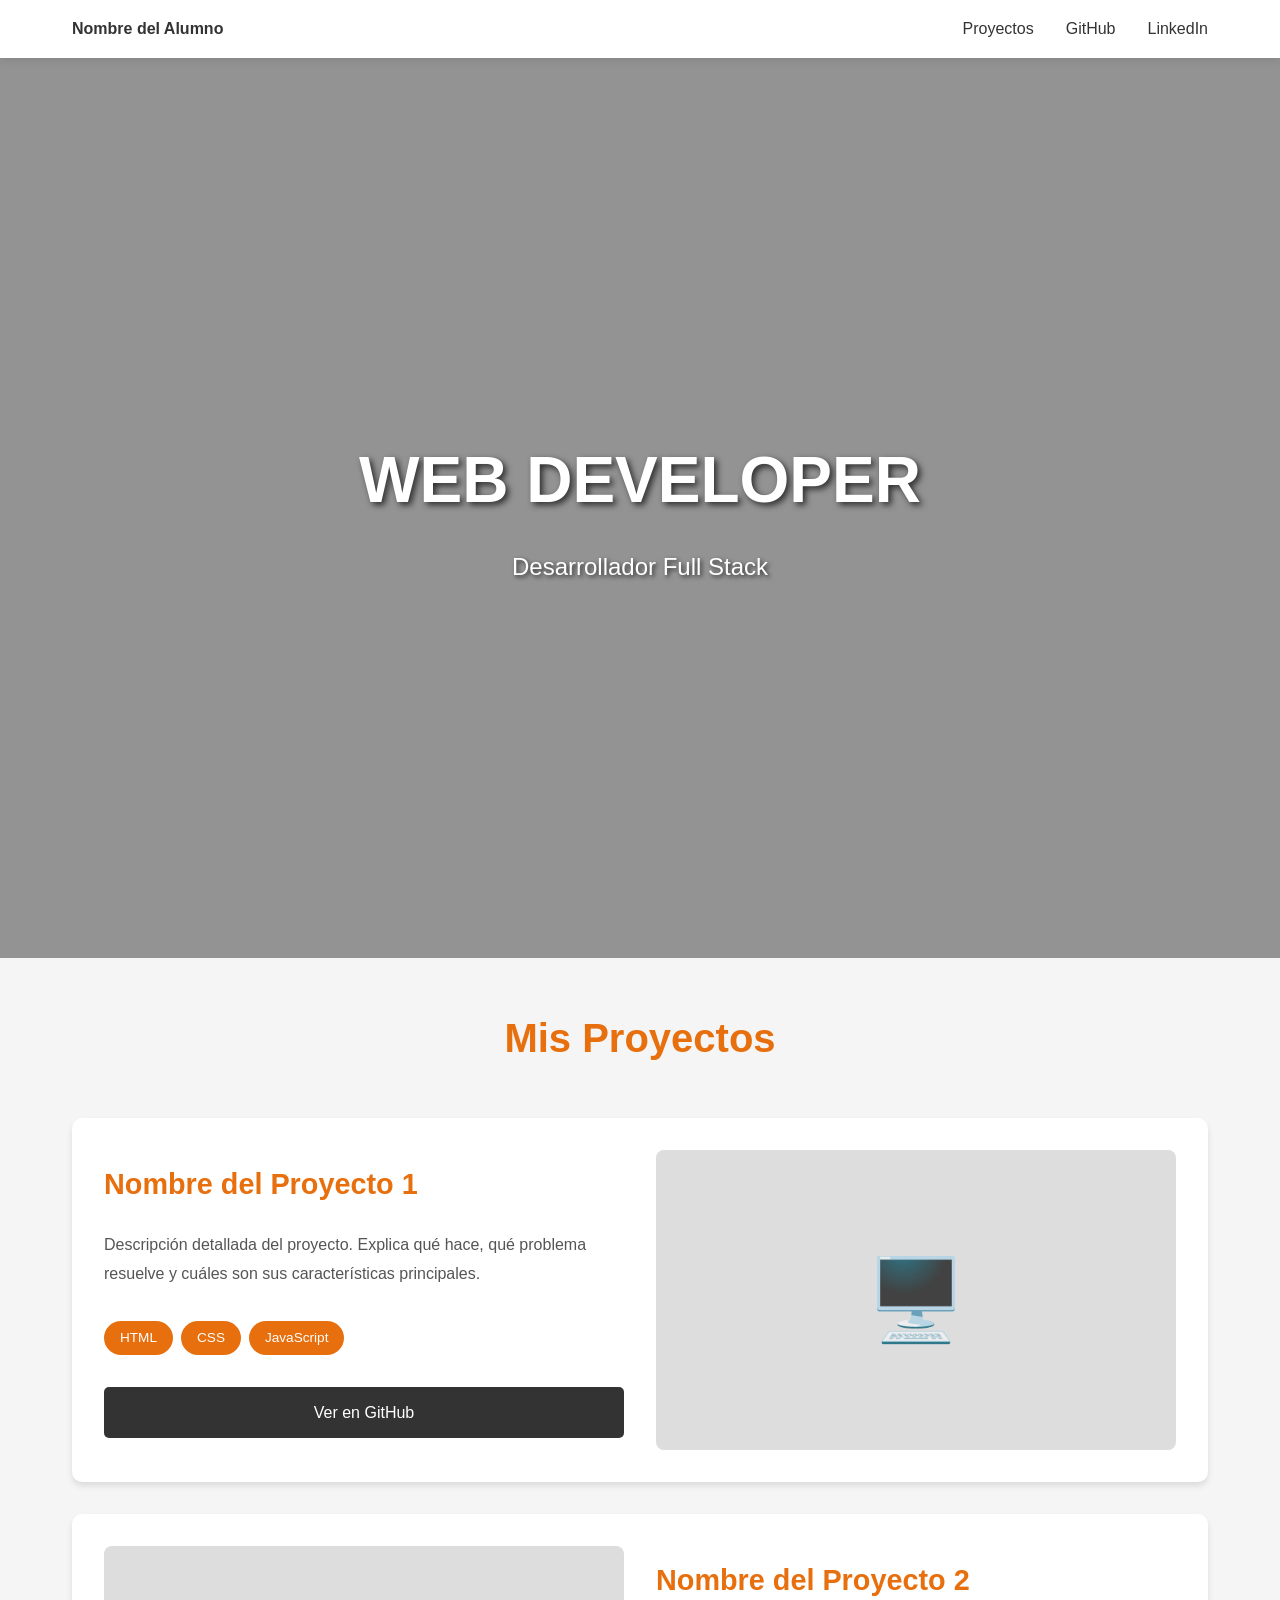
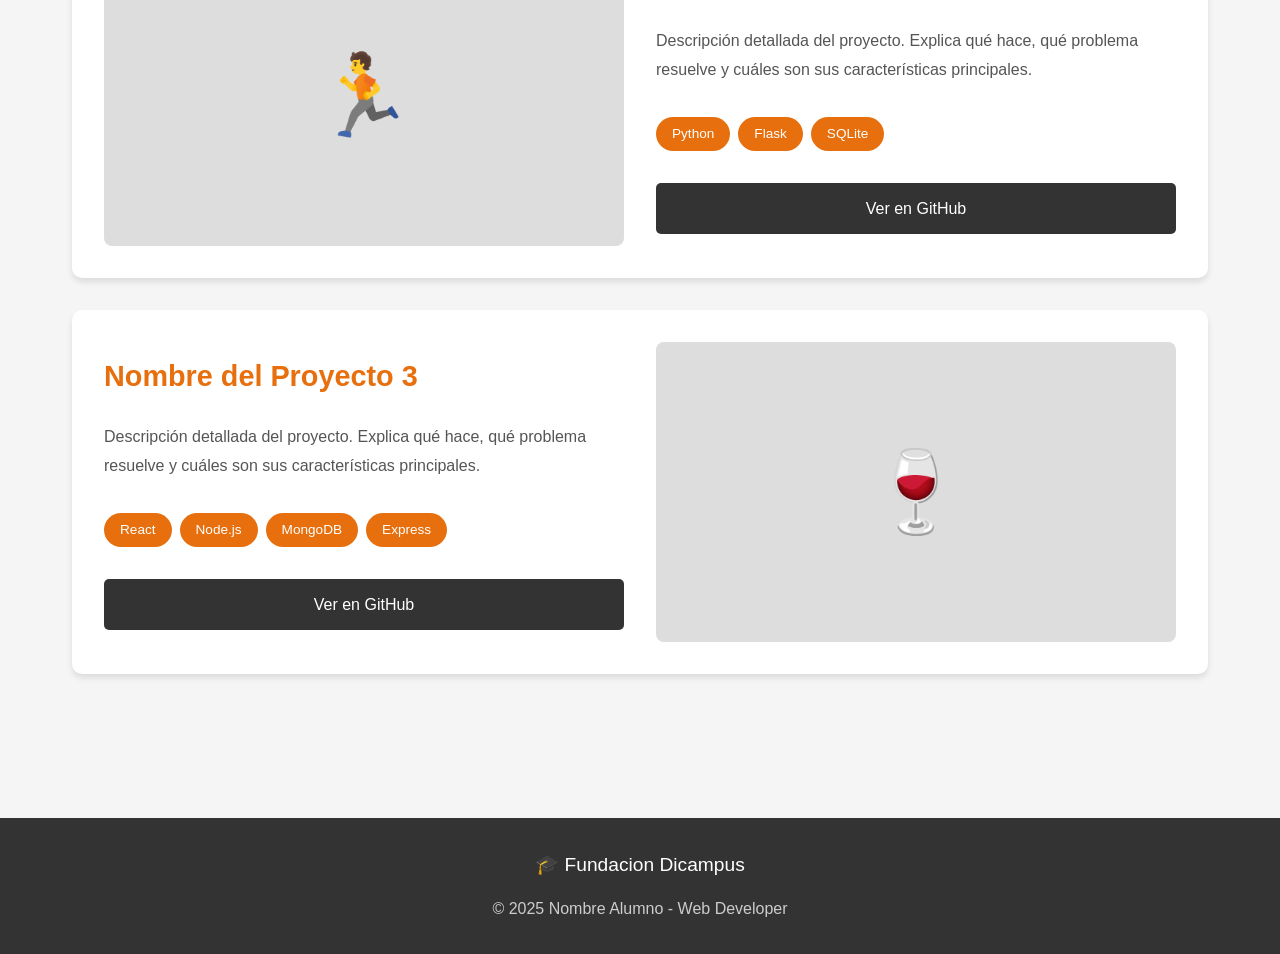
==== main.html @ b065bf14 "Estructura del Porfolio" ====
<!DOCTYPE html>
<html lang="es">
  <head>
    <meta charset="UTF-8" />
    <meta name="viewport" content="width=device-width, initial-scale=1.0" />
    <title>Nombre [alumno] - Web Developer</title>
    <link rel="stylesheet" href="css/styles.css" />
  </head>

  <body>
   <!-- BARRA DE NAVEGACIÓN -->
  <nav class="navigation-bar">
    <div class="navigation-container">
      <strong>Nombre del Alumno</strong>
      <button class="mobile-menu-button" onclick="toggleMobileMenu()">☰</button>
      <ul class="navigation-menu" id="navigationMenu">
        <li><a href="#proyectos">Proyectos</a></li>
        <li><a href="https://github.com/tu-usuario" target="_blank">GitHub</a></li>
        <li><a href="https://linkedin.com/in/tu-perfil" target="_blank">LinkedIn</a></li>
      </ul>
    </div>
  </nav>

  <!-- SECCIÓN PRINCIPAL -->
  <section class="hero-section">
    <div class="hero-content">
      <h1 class="hero-title">WEB DEVELOPER</h1>
      <p class="hero-subtitle">Desarrollador Full Stack</p>
    </div>
  </section>

  <!-- CONTENEDOR DE PROYECTOS -->
  <div class="projects-container" id="proyectos">
    <h2 class="projects-title">Mis Proyectos</h2>

    <!-- PROYECTO 1 -->
    <article class="project-card">
      <div class="project-image-container" onclick="openImageModal(this)">
        🖥️
        <!-- Para usar imagen real, descomentar la línea siguiente y añadir la ruta -->
        <!-- <img src="img/proyecto1.jpg" alt="Proyecto 1"> -->
      </div>
      <div class="project-information">
        <h3 class="project-title">Nombre del Proyecto 1</h3>
        <p class="project-description">
          Descripción detallada del proyecto. Explica qué hace, qué problema resuelve 
          y cuáles son sus características principales.
        </p>
        <div class="technology-stack-list">
          <span class="technology-badge">HTML</span>
          <span class="technology-badge">CSS</span>
          <span class="technology-badge">JavaScript</span>
        </div>
        <a href="https://github.com/tu-usuario/proyecto1" target="_blank" class="button-primary">
          Ver en GitHub
        </a>
      </div>
    </article>

    <!-- PROYECTO 2 -->
    <article class="project-card">
      <div class="project-image-container" onclick="openImageModal(this)">
        🏃
        <!-- <img src="img/proyecto2.jpg" alt="Proyecto 2"> -->
      </div>
      <div class="project-information">
        <h3 class="project-title">Nombre del Proyecto 2</h3>
        <p class="project-description">
          Descripción detallada del proyecto. Explica qué hace, qué problema resuelve 
          y cuáles son sus características principales.
        </p>
        <div class="technology-stack-list">
          <span class="technology-badge">Python</span>
          <span class="technology-badge">Flask</span>
          <span class="technology-badge">SQLite</span>
        </div>
        <a href="https://github.com/tu-usuario/proyecto2" target="_blank" class="button-primary">
          Ver en GitHub
        </a>
      </div>
    </article>

    <!-- PROYECTO 3 -->
    <article class="project-card">
      <div class="project-image-container" onclick="openImageModal(this)">
        🍷
        <!-- <img src="img/proyecto3.jpg" alt="Proyecto 3"> -->
      </div>
      <div class="project-information">
        <h3 class="project-title">Nombre del Proyecto 3</h3>
        <p class="project-description">
          Descripción detallada del proyecto. Explica qué hace, qué problema resuelve 
          y cuáles son sus características principales.
        </p>
        <div class="technology-stack-list">
          <span class="technology-badge">React</span>
          <span class="technology-badge">Node.js</span>
          <span class="technology-badge">MongoDB</span>
          <span class="technology-badge">Express</span>
        </div>
        <a href="https://github.com/tu-usuario/proyecto3" target="_blank" class="button-primary">
          Ver en GitHub
        </a>
      </div>
    </article>
  </div>

  <!-- PIE DE PÁGINA -->
  <footer class="footer-section">
    <div class="footer-certifications">
      <div>🎓 Fundacion Dicampus</div>
    </div>
    <p class="footer-copyright">&copy; 2025 Nombre Alumno - Web Developer</p>
  </footer>

  <!-- MODAL PARA AMPLIAR IMAGEN -->
  <div class="image-modal" id="imageModal" onclick="closeImageModal()">
    <span class="modal-close-button">&times;</span>
    <img class="modal-content-image" id="modalImage" alt="Imagen ampliada">
  </div>

    <script src="js/scritpt.js"></script>
  </body>
</html>
---- css/styles.css ----
/* ========== ESTILOS GENERALES ========== */
    * {
      margin: 0;
      padding: 0;
      box-sizing: border-box;
    }

    body {
      font-family: 'Segoe UI', Tahoma, Geneva, Verdana, sans-serif;
      background: #f5f5f5;
      color: #333;
      line-height: 1.6;
    }

    /* ========== BARRA DE NAVEGACIÓN ========== */
    .navigation-bar {
      background: #fff;
      box-shadow: 0 2px 10px rgba(0,0,0,0.1);
      position: sticky;
      top: 0;
      z-index: 1000;
    }

    .navigation-container {
      max-width: 1200px;
      margin: 0 auto;
      padding: 1rem 2rem;
      display: flex;
      justify-content: space-between;
      align-items: center;
    }

    .navigation-menu {
      display: flex;
      list-style: none;
      gap: 2rem;
    }

    .navigation-menu a {
      color: #333;
      text-decoration: none;
      transition: color 0.3s;
      font-weight: 500;
    }

    .navigation-menu a:hover {
      color: #e76f0d;
    }

    .mobile-menu-button {
      display: none;
      background: none;
      border: none;
      font-size: 1.5rem;
      cursor: pointer;
    }

    /* ========== SECCIÓN PRINCIPAL (HERO) ========== */
    .hero-section {
      height: 100vh;
      background: linear-gradient(rgba(0,0,0,0.4), rgba(0,0,0,0.4)), 
                  url('https://corporativo.dicampus.com/wp-content/uploads/2019/09/logo-dicampus-apaisado.png');
      background-size: cover;
      background-position: center;
      display: flex;
      align-items: center;
      justify-content: center;
      text-align: center;
      color: white;
    }

    .hero-content {
      animation: fadeInAnimation 1.5s ease-in;
    }

    .hero-title {
      font-size: 4rem;
      font-weight: bold;
      text-shadow: 3px 3px 6px rgba(0,0,0,0.7);
      margin-bottom: 1rem;
    }

    .hero-subtitle {
      font-size: 1.5rem;
      text-shadow: 2px 2px 4px rgba(0,0,0,0.7);
    }

    /* ========== CONTENEDOR DE PROYECTOS ========== */
    .projects-container {
      max-width: 1200px;
      margin: 0 auto;
      padding: 3rem 2rem;
    }

    .projects-title {
      text-align: center;
      font-size: 2.5rem;
      color: #e76f0d;
      margin-bottom: 3rem;
    }

    /* ========== TARJETA DE PROYECTO ========== */
    .project-card {
      background: white;
      border-radius: 10px;
      padding: 2rem;
      margin: 2rem 0;
      box-shadow: 0 4px 6px rgba(0,0,0,0.1);
      display: grid;
      grid-template-columns: 1fr 1fr;
      gap: 2rem;
      align-items: center;
      opacity: 0;
      transform: translateY(20px);
      transition: all 0.6s ease;
    }

    .project-card.is-visible {
      opacity: 1;
      transform: translateY(0);
    }

    /* Alternar posición de imagen en proyectos pares */
    .project-card:nth-child(even) {
      direction: rtl;
    }

    .project-card:nth-child(even) > * {
      direction: ltr;
    }

    /* ========== IMAGEN DEL PROYECTO ========== */
    .project-image-container {
      width: 100%;
      height: 300px;
      background: #ddd;
      border-radius: 8px;
      display: flex;
      align-items: center;
      justify-content: center;
      font-size: 5rem;
      color: #999;
      cursor: pointer;
      transition: transform 0.3s ease;
      position: relative;
      overflow: hidden;
    }

    .project-image-container:hover {
      transform: scale(1.05);
    }

    /* Cuando es una imagen real en lugar de emoji */
    .project-image-container img {
      width: 100%;
      height: 100%;
      object-fit: cover;
      border-radius: 8px;
    }

    /* ========== INFORMACIÓN DEL PROYECTO ========== */
    .project-information {
      display: flex;
      flex-direction: column;
      gap: 1rem;
    }

    .project-title {
      color: #e76f0d;
      font-size: 1.8rem;
      margin-bottom: 0.5rem;
    }

    .project-description {
      color: #555;
      line-height: 1.8;
      font-size: 1rem;
    }

    /* ========== TECNOLOGÍAS UTILIZADAS ========== */
    .technology-stack-list {
      display: flex;
      gap: 0.5rem;
      margin: 1rem 0;
      flex-wrap: wrap;
    }

    .technology-badge {
      background: #e76f0d;
      color: white;
      padding: 0.4rem 1rem;
      border-radius: 20px;
      font-size: 0.85rem;
      font-weight: 500;
    }

    /* ========== BOTÓN PRINCIPAL ========== */
    .button-primary {
      display: inline-block;
      background: #333;
      color: white;
      padding: 0.8rem 1.5rem;
      text-decoration: none;
      border-radius: 5px;
      transition: all 0.3s;
      text-align: center;
      font-weight: 500;
    }

    .button-primary:hover {
      background: #e76f0d;
      transform: translateY(-2px);
      box-shadow: 0 4px 8px rgba(231, 111, 13, 0.3);
    }

    /* ========== PIE DE PÁGINA ========== */
    .footer-section {
      background: #333;
      color: white;
      text-align: center;
      padding: 2rem;
      margin-top: 4rem;
    }

    .footer-certifications {
      display: flex;
      justify-content: center;
      gap: 2rem;
      margin-bottom: 1rem;
      flex-wrap: wrap;
      font-size: 1.2rem;
    }

    .footer-copyright {
      color: #ccc;
      margin-top: 1rem;
    }

    /* ========== MODAL PARA AMPLIAR IMAGEN ========== */
    .image-modal {
      display: none;
      position: fixed;
      z-index: 9999;
      left: 0;
      top: 0;
      width: 100%;
      height: 100%;
      background-color: rgba(0,0,0,0.9);
      justify-content: center;
      align-items: center;
    }

    .image-modal.is-active {
      display: flex;
    }

    .modal-content-image {
      max-width: 90%;
      max-height: 90%;
      object-fit: contain;
    }

    .modal-close-button {
      position: absolute;
      top: 20px;
      right: 40px;
      color: #fff;
      font-size: 40px;
      font-weight: bold;
      cursor: pointer;
      transition: color 0.3s;
    }

    .modal-close-button:hover {
      color: #e76f0d;
    }

    /* ========== ANIMACIONES ========== */
    @keyframes fadeInAnimation {
      from { 
        opacity: 0; 
        transform: translateY(-30px); 
      }
      to { 
        opacity: 1; 
        transform: translateY(0); 
      }
    }

    /* ========== DISEÑO RESPONSIVE ========== */
    @media (max-width: 768px) {
      .mobile-menu-button {
        display: block;
      }

      .navigation-menu {
        position: absolute;
        top: 100%;
        left: 0;
        right: 0;
        background: white;
        flex-direction: column;
        padding: 1rem;
        display: none;
        box-shadow: 0 4px 6px rgba(0,0,0,0.1);
      }

      .navigation-menu.is-active {
        display: flex;
      }

      .hero-title {
        font-size: 2.5rem;
      }

      .hero-subtitle {
        font-size: 1.2rem;
      }

      .project-card {
        grid-template-columns: 1fr;
      }

      .projects-title {
        font-size: 2rem;
      }

      .project-image-container {
        height: 250px;
      }

      .modal-close-button {
        right: 20px;
        font-size: 30px;
      }
    }
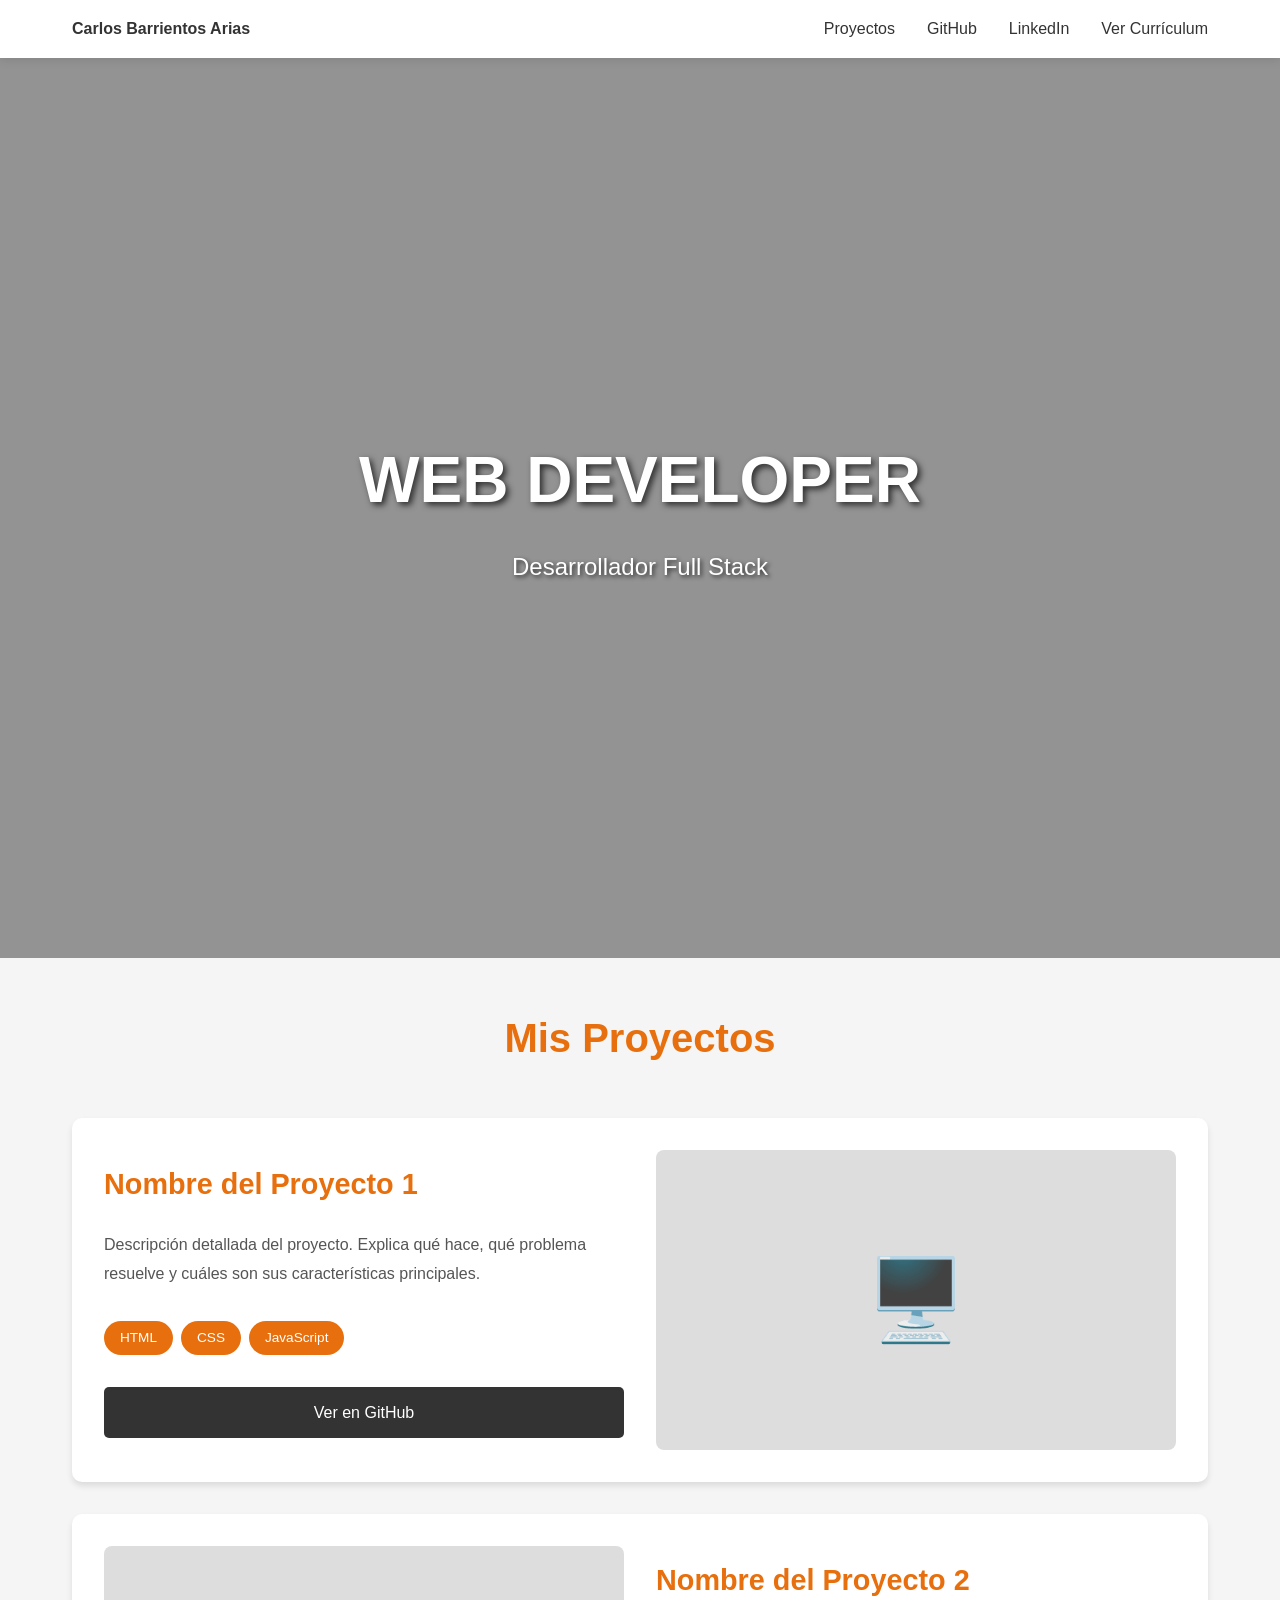
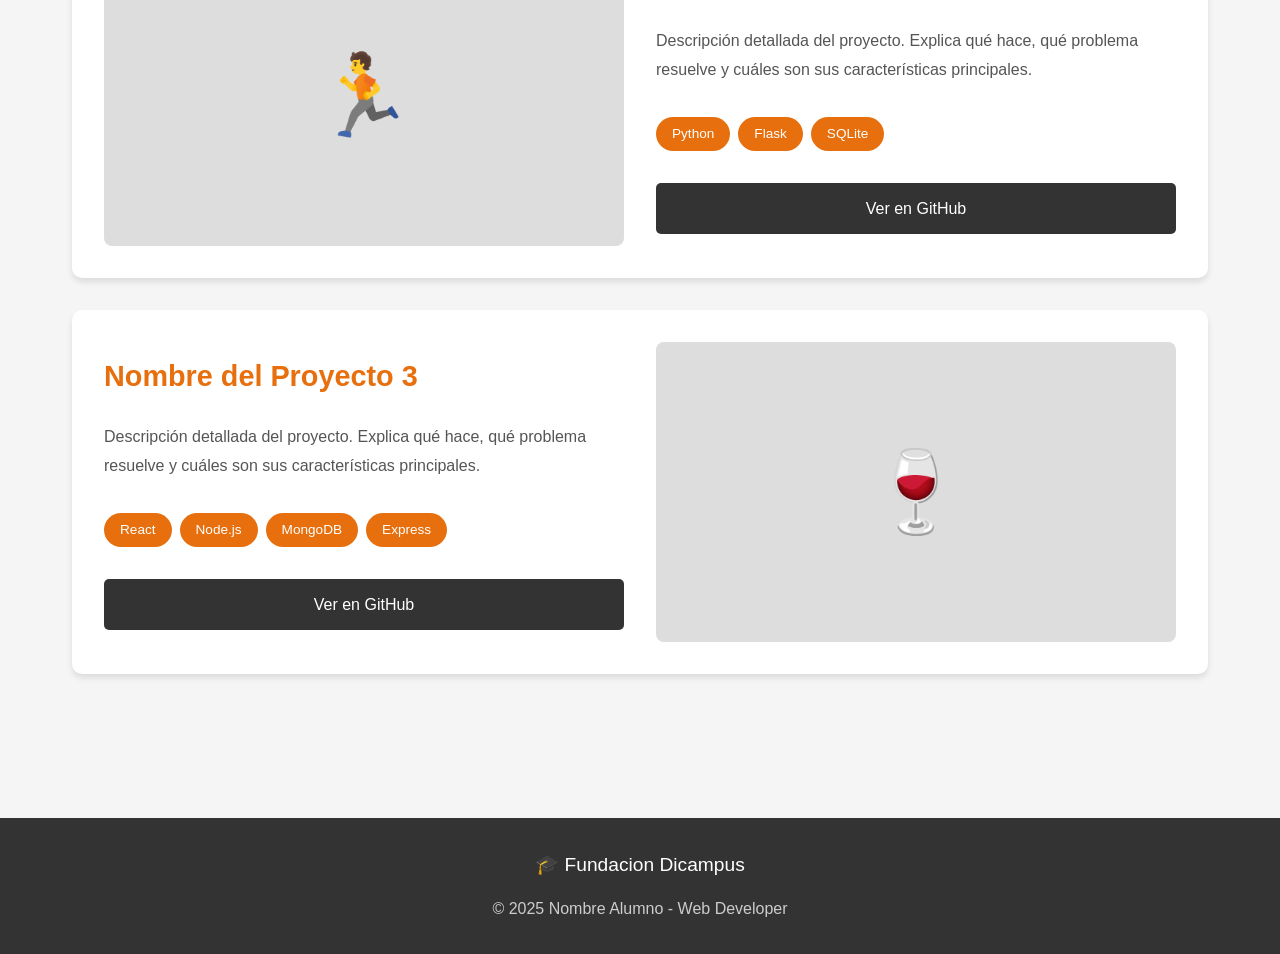
==== commit 5fa23c7f: "MODIFICAR una parte del codigo main.htlm" ====
--- a/main.html
+++ b/main.html
@@ -11,12 +11,15 @@
    <!-- BARRA DE NAVEGACIÓN -->
   <nav class="navigation-bar">
     <div class="navigation-container">
-      <strong>Nombre del Alumno</strong>
+      <strong>Carlos Barrientos Arias</strong>
       <button class="mobile-menu-button" onclick="toggleMobileMenu()">☰</button>
       <ul class="navigation-menu" id="navigationMenu">
         <li><a href="#proyectos">Proyectos</a></li>
-        <li><a href="https://github.com/tu-usuario" target="_blank">GitHub</a></li>
-        <li><a href="https://linkedin.com/in/tu-perfil" target="_blank">LinkedIn</a></li>
+        <li><a href="https://github.com/carlosbarrientosarias27-star" target="_blank">GitHub</a></li>
+        <li><a href="https://www.linkedin.com/in/carlos-barrientos-arias/" target="_blank">LinkedIn</a></li>
+<li>        
+        <a href="assets/Barrientos_Arias_Carlos.pdf" target="_blank">Ver Currículum</a>
+</li>
       </ul>
     </div>
   </nav>
@@ -51,7 +54,7 @@
           <span class="technology-badge">CSS</span>
           <span class="technology-badge">JavaScript</span>
         </div>
-        <a href="https://github.com/tu-usuario/proyecto1" target="_blank" class="button-primary">
+        <a href="https://github.com/carlosbarrientosarias27-star/proyecto1" target="_blank" class="button-primary">
           Ver en GitHub
         </a>
       </div>
@@ -74,7 +77,7 @@
           <span class="technology-badge">Flask</span>
           <span class="technology-badge">SQLite</span>
         </div>
-        <a href="https://github.com/tu-usuario/proyecto2" target="_blank" class="button-primary">
+        <a href="https://github.com/carlosbarrientosarias27-star/proyecto2" target="_blank" class="button-primary">
           Ver en GitHub
         </a>
       </div>
@@ -98,7 +101,7 @@
           <span class="technology-badge">MongoDB</span>
           <span class="technology-badge">Express</span>
         </div>
-        <a href="https://github.com/tu-usuario/proyecto3" target="_blank" class="button-primary">
+        <a href="https://github.com/carlosbarrientosarias27-star/proyecto3" target="_blank" class="button-primary">
           Ver en GitHub
         </a>
       </div>
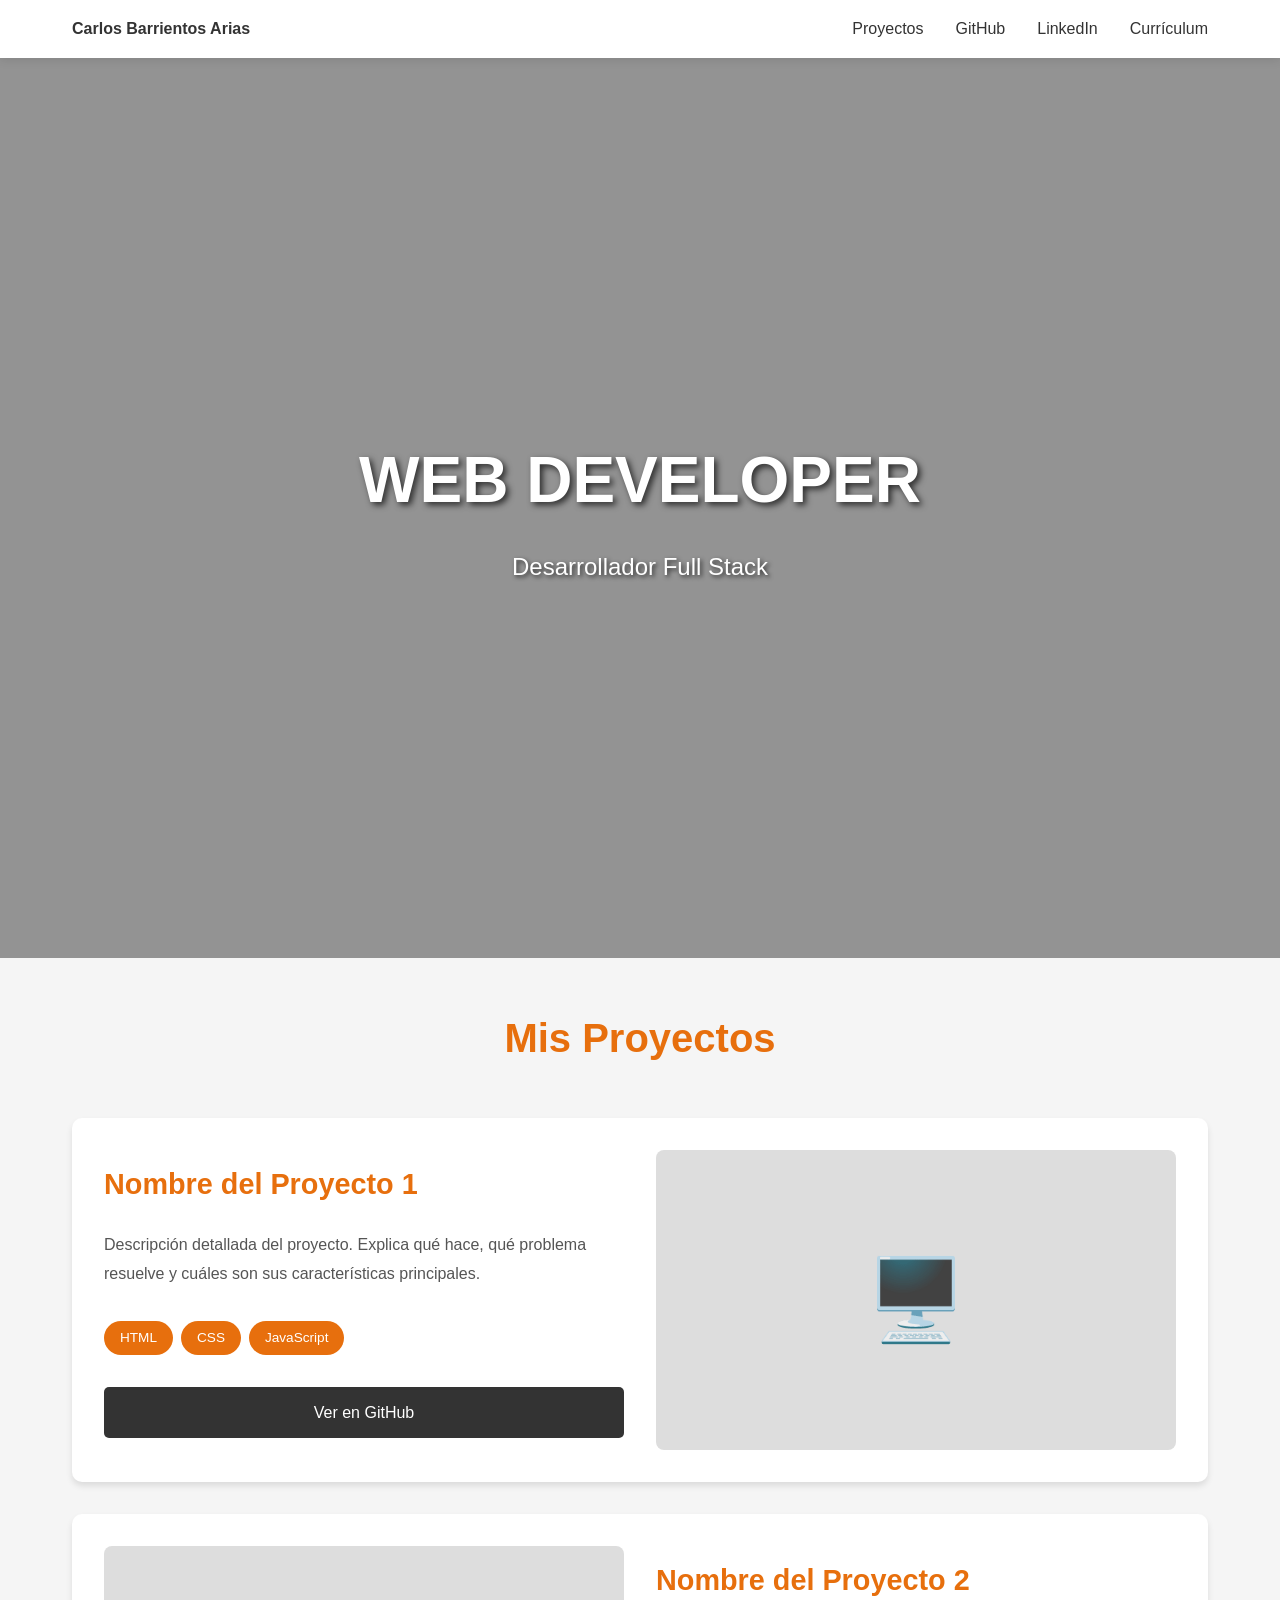
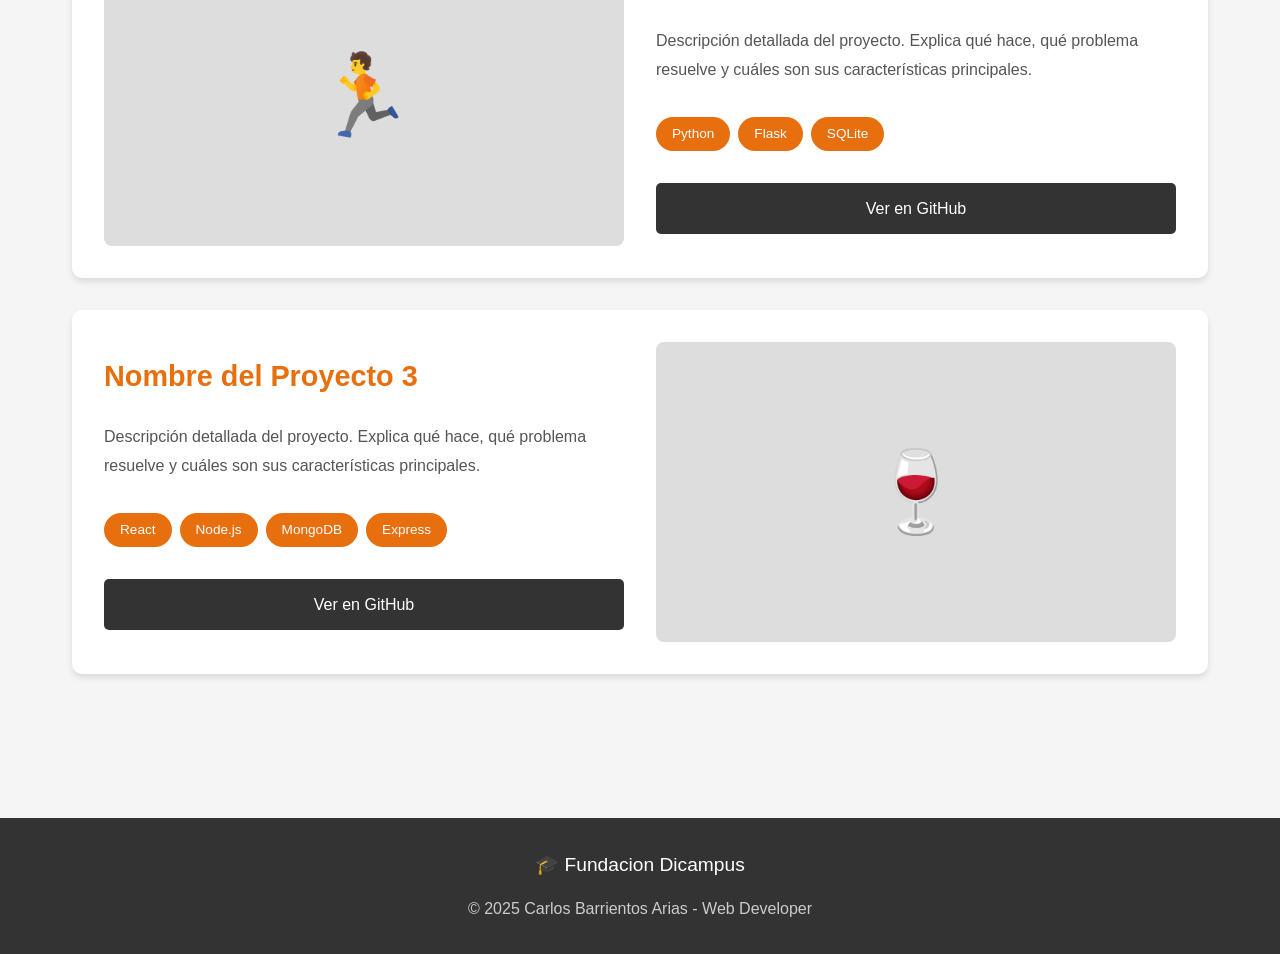
==== commit ef183838: "main.html" ====
--- a/main.html
+++ b/main.html
@@ -17,9 +17,7 @@
         <li><a href="#proyectos">Proyectos</a></li>
         <li><a href="https://github.com/carlosbarrientosarias27-star" target="_blank">GitHub</a></li>
         <li><a href="https://www.linkedin.com/in/carlos-barrientos-arias/" target="_blank">LinkedIn</a></li>
-<li>        
-        <a href="assets/Barrientos_Arias_Carlos.pdf" target="_blank">Ver Currículum</a>
-</li>
+        <li><a href="assets/Barrientos_Arias_Carlos.pdf" target="_blank">Currículum</a></li>
       </ul>
     </div>
   </nav>
@@ -113,7 +111,7 @@
     <div class="footer-certifications">
       <div>🎓 Fundacion Dicampus</div>
     </div>
-    <p class="footer-copyright">&copy; 2025 Nombre Alumno - Web Developer</p>
+    <p class="footer-copyright">&copy; 2025 Carlos Barrientos Arias - Web Developer</p>
   </footer>
 
   <!-- MODAL PARA AMPLIAR IMAGEN -->
